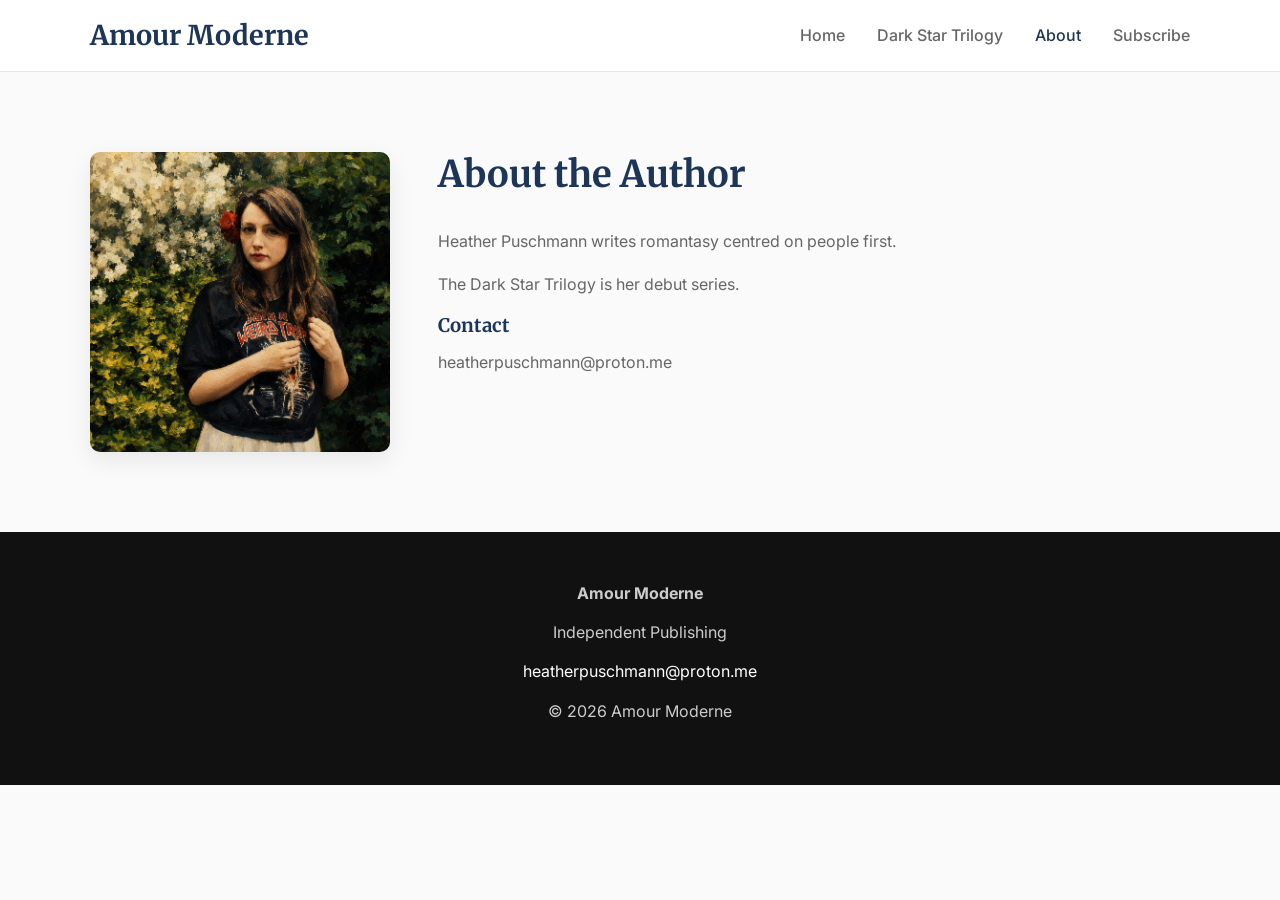
==== about.html @ 5a18eebe "fix image name" ====
<!DOCTYPE html>
<html lang="en">

<head>

<meta charset="UTF-8">
<meta name="viewport" content="width=device-width, initial-scale=1.0">

<title>About | Amour Moderne</title>

<link rel="preconnect" href="https://fonts.googleapis.com">
<link rel="preconnect" href="https://fonts.gstatic.com" crossorigin>

<link href="https://fonts.googleapis.com/css2?family=Inter:wght@300;400;500;600;700&family=Merriweather:wght@700&display=swap" rel="stylesheet">

<link rel="stylesheet" href="css/styles.css">

</head>

<body>

<div id="header"></div>

<main>

<section>
    <div class="container author-section">

        <img
            src="images/heather-puschmann.PNG"
            alt="Heather Puschmann"
            class="author-photo">

        <div>
	<h2>About the Author</h2>

	<p>
	Heather Puschmann writes romantasy centred on people first.
	</p>



<p>
The Dark Star Trilogy is her debut series.
</p>

<h3>Contact</h3>

<p>

<a href="mailto:heatherpuschmann@proton.me">
	heatherpuschmann@proton.me
</a>

</p>

</div>

</section>

</main>

<div id="footer"></div>

<script src="js/main.js"></script>

</body>

</html>
---- css/styles.css ----
/* ========================================
   RESET
======================================== */

* {
    margin: 0;
    padding: 0;
    box-sizing: border-box;
}

img {
    display: block;
    max-width: 100%;
}

a {
    text-decoration: none;
    color: inherit;
}

ul {
    list-style: none;
}


/* ========================================
   GLOBAL
======================================== */

:root {

    --background: #fafafa;
    --surface: #ffffff;

    --text: #222;
    --muted: #666;

    --primary: #1d3557;
    --primary-hover: #274c77;

    --border: #e5e5e5;

    --shadow:
        0 8px 24px rgba(0,0,0,.08);

}

body {

    font-family: "Inter", sans-serif;

    background: var(--background);

    color: var(--text);

    line-height: 1.7;
}

.container {

    width: min(1100px, 90%);
    margin: auto;

}

section {

    padding: 5rem 0;

}

h1,
h2,
h3 {

    font-family: "Merriweather", serif;

    font-weight: 700;

    color: var(--primary);

    line-height: 1.2;

}

h2 {

    font-size: 2.3rem;

    margin-bottom: 2rem;

}

h3 {

    margin-bottom: .75rem;

}

p {

    margin-bottom: 1rem;

    color: var(--muted);

}


/* ========================================
   HEADER
======================================== */

header {

    background: white;

    border-bottom: 1px solid var(--border);

    position: sticky;

    top: 0;

    z-index: 100;

}

header .container {

    display: flex;

    justify-content: space-between;

    align-items: center;

    padding: 1.2rem 0;

}

.logo h1 {

    font-size: 1.7rem;

}

nav ul {

    display: flex;

    gap: 2rem;

}

nav a {

    color: var(--muted);

    font-weight: 500;

    transition: .25s;

}

nav a:hover,
nav a.active {

    color: var(--primary);

}


/* ========================================
   HERO
======================================== */

.hero {

    text-align: center;

    padding: 7rem 0;

}

.eyebrow {

    text-transform: uppercase;

    letter-spacing: .2rem;

    font-size: .8rem;

    color: var(--primary);

    margin-bottom: 1rem;

}

.hero h2 {

    max-width: 700px;

    margin: auto;

    font-size: clamp(2.5rem, 6vw, 4rem);

}

.hero p {

    max-width: 700px;

    margin: 2rem auto;

    font-size: 1.15rem;

}


/* ========================================
   BUTTONS
======================================== */

.button {

    display: inline-block;

    background: var(--primary);

    color: white;

    padding: 1rem 1.8rem;

    border-radius: 6px;

    transition: .25s;

    font-weight: 600;

}

.button:hover {

    background: var(--primary-hover);

    transform: translateY(-2px);

}


/* ========================================
   FEATURED BOOK
======================================== */

.book-grid {

    display: grid;

    grid-template-columns: 320px 1fr;

    gap: 4rem;

    align-items: center;

}

.book-grid img {

    border-radius: 10px;

    box-shadow: var(--shadow);

}

.subtitle {

    color: var(--primary);

    font-weight: 600;

}


/* ========================================
   CARDS
======================================== */

.cards {

    display: grid;

    grid-template-columns: repeat(auto-fit, minmax(250px, 1fr));

    gap: 2rem;

}

.card {

    background: white;

    border-radius: 10px;

    overflow: hidden;

    box-shadow: var(--shadow);

    transition: .25s;

}

.card:hover {

    transform: translateY(-6px);

}

.card img {

    width: 100%;

}

.card h3,
.card p,
.card span {

    padding-left: 1.5rem;
    padding-right: 1.5rem;

}

.card h3 {

    margin-top: 1.5rem;

}

.card p {

    margin-top: .5rem;

}

.coming-soon {

    display: inline-block;

    margin: 0 1.5rem 1.5rem;

    padding: .45rem .9rem;

    background: #edf4ff;

    color: var(--primary);

    border-radius: 999px;

    font-size: .9rem;

    font-weight: 600;

}


/* ========================================
   AUTHOR
======================================== */

.author-preview {

    text-align: center;

    background: white;

}

.author-section {
	display: grid;
	grid-template-columns: 300px 1fr;
	gap: 3rem;
	align-items: start;
}

.author-photo {
	width: 100%;
	border-radius: 10px;
	box-shadow: var(--shadow);
}

/* ========================================
   FOOTER
======================================== */

footer {

    background: #111;

    color: #ccc;

    text-align: center;

    padding: 3rem 0;

}

footer p {

    color: inherit;

    margin-bottom: .75rem;

}

footer a {

    color: white;

}

footer a:hover {

    text-decoration: underline;

}


/* ========================================
   RESPONSIVE
======================================== */

@media (max-width: 850px) {

    header .container {

        flex-direction: column;

        gap: 1rem;

    }

    nav ul {

        flex-wrap: wrap;

        justify-content: center;

        gap: 1rem;

    }

    .book-grid {

        grid-template-columns: 1fr;

        text-align: center;

    }

    .book-grid img {

        max-width: 320px;

        margin: auto;

    }

    h2 {

        font-size: 2rem;

    }


}
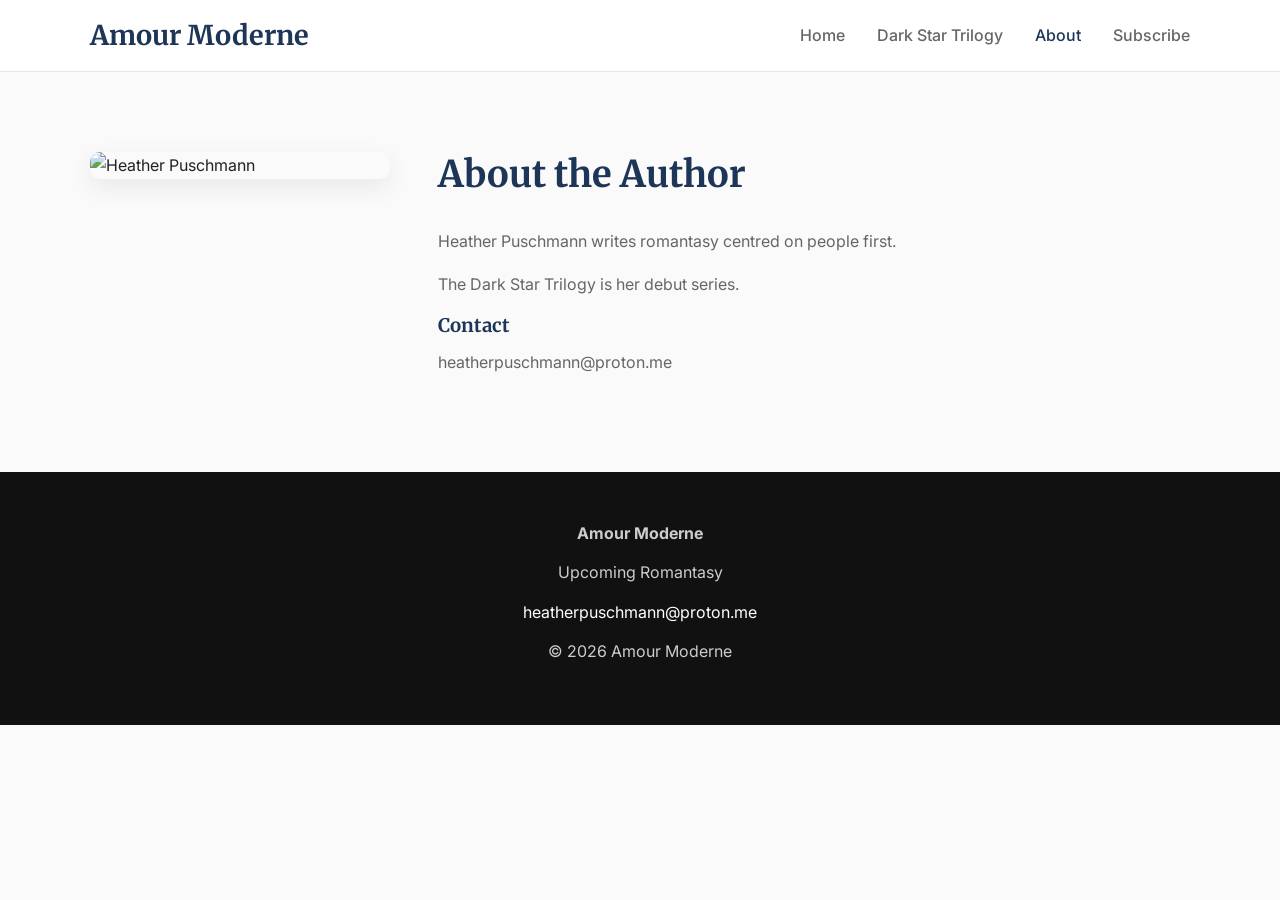
==== commit b545d64e: "remove publishing" ====
--- a/about.html
+++ b/about.html
@@ -27,7 +27,7 @@
     <div class="container author-section">
 
         <img
-            src="images/heather-puschmann.PNG"
+            src="images/heather-puschmann.png"
             alt="Heather Puschmann"
             class="author-photo">
 
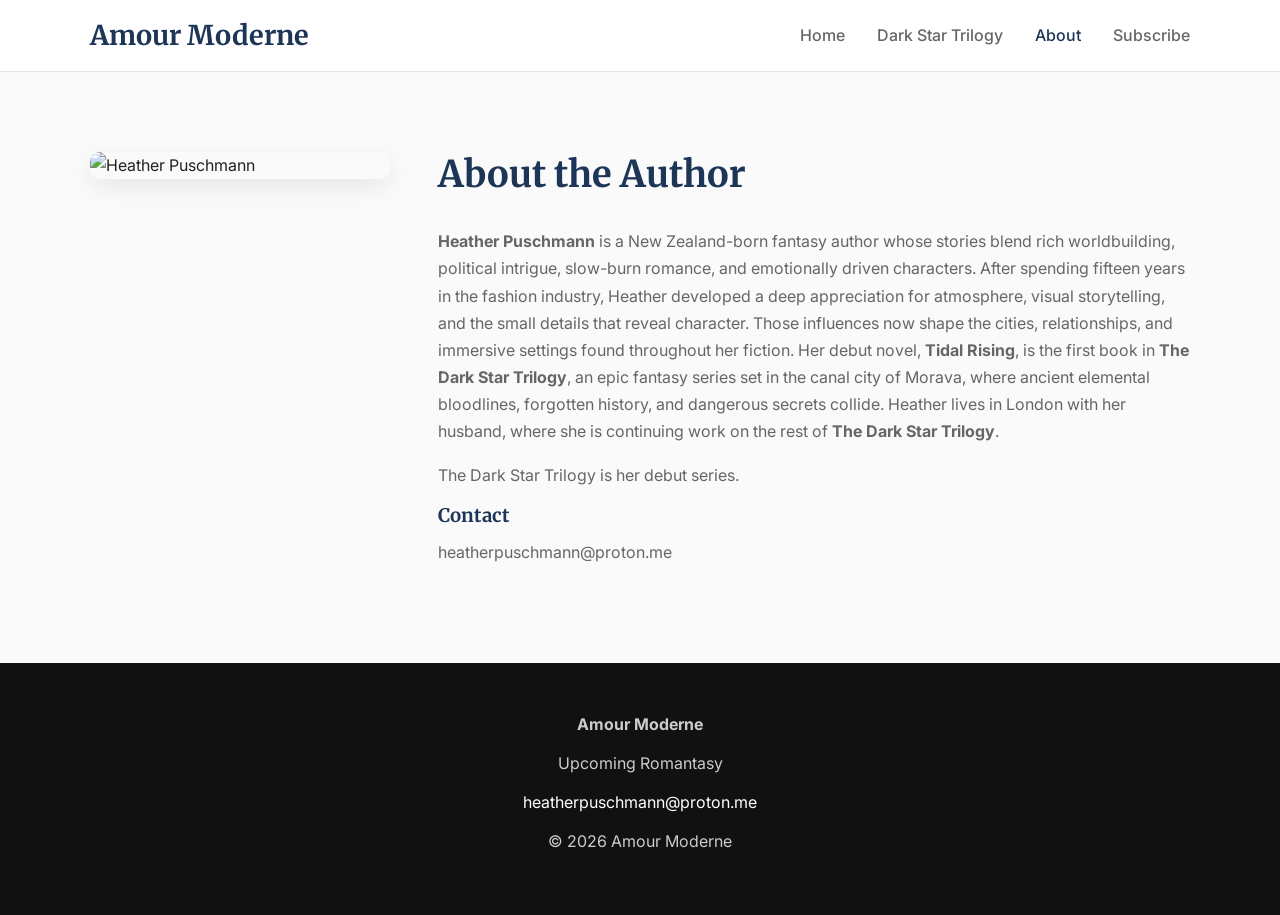
==== commit 43c5f730: "update about blurb" ====
--- a/about.html
+++ b/about.html
@@ -35,7 +35,10 @@
 	<h2>About the Author</h2>
 
 	<p>
-	Heather Puschmann writes romantasy centred on people first.
+		<b>Heather Puschmann</b> is a New Zealand-born fantasy author whose stories blend rich worldbuilding, political intrigue, slow-burn romance, and emotionally driven characters.
+		After spending fifteen years in the fashion industry, Heather developed a deep appreciation for atmosphere, visual storytelling, and the small details that reveal character. Those influences now shape the cities, relationships, and immersive settings found throughout her fiction.
+		Her debut novel, <b>Tidal Rising</b>, is the first book in <b>The Dark Star Trilogy</b>, an epic fantasy series set in the canal city of Morava, where ancient elemental bloodlines, forgotten history, and dangerous secrets collide.
+		Heather lives in London with her husband, where she is continuing work on the rest of <b>The Dark Star Trilogy</b>.
 	</p>
 
 
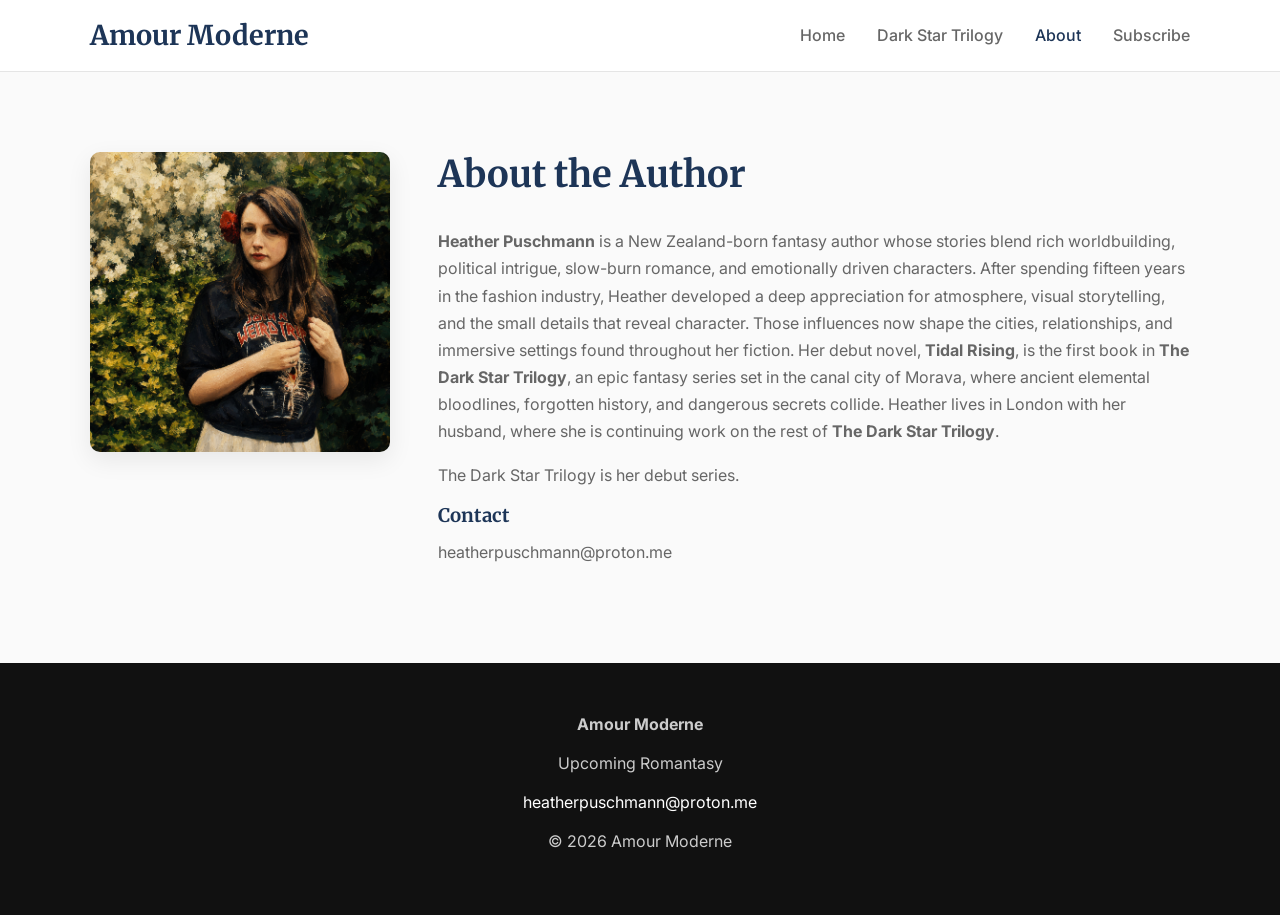
==== commit 6f0c5fce: "fix image again" ====
--- a/about.html
+++ b/about.html
@@ -27,7 +27,7 @@
     <div class="container author-section">
 
         <img
-            src="images/heather-puschmann.png"
+            src="images/heather-puschmann.PNG"
             alt="Heather Puschmann"
             class="author-photo">
 
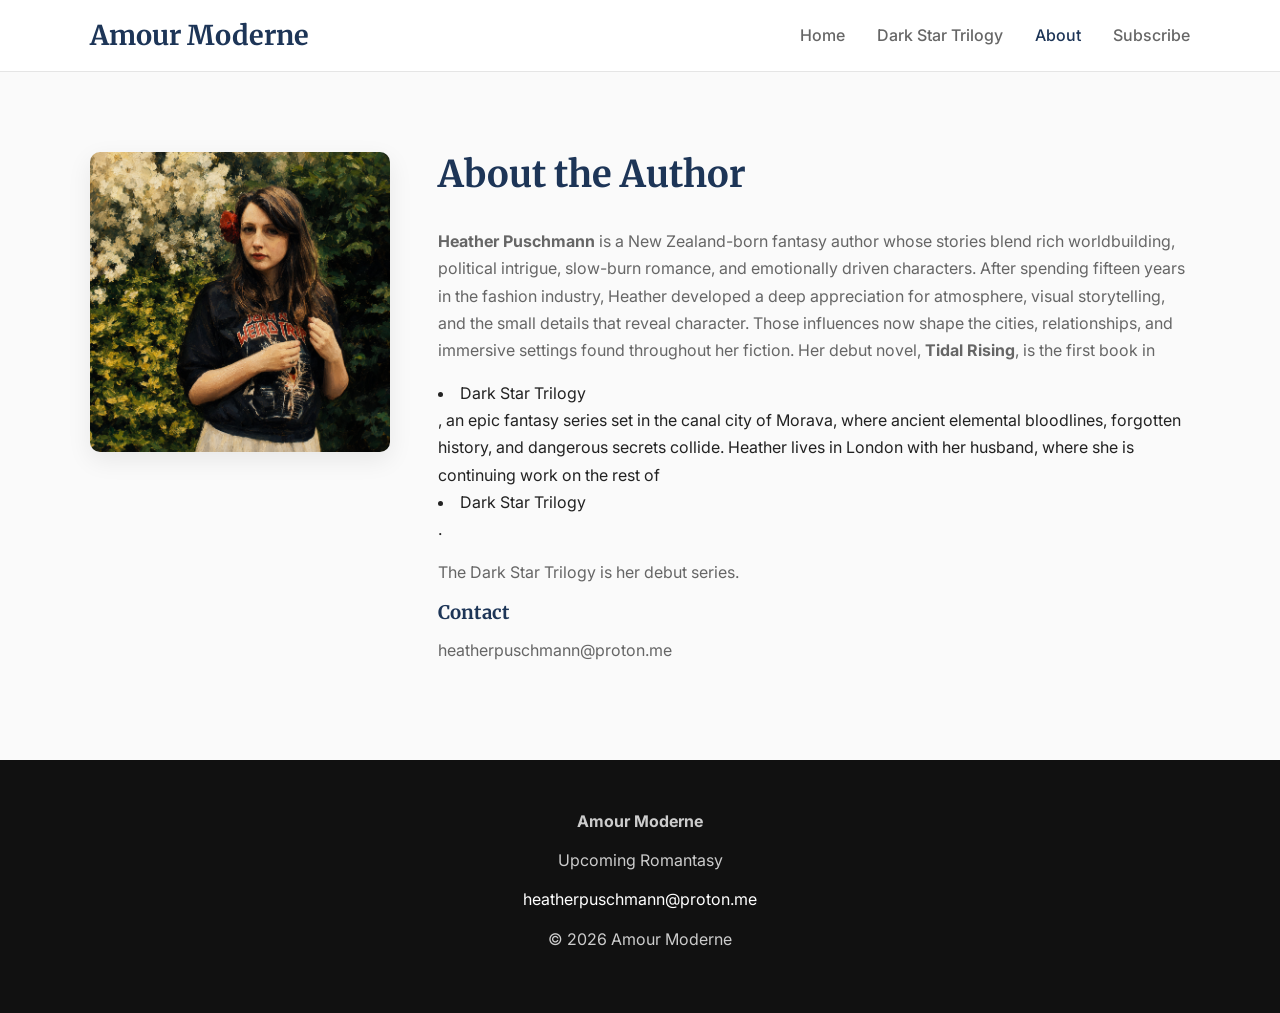
==== commit beab0d33: "add links in about page" ====
--- a/about.html
+++ b/about.html
@@ -37,8 +37,8 @@
 	<p>
 		<b>Heather Puschmann</b> is a New Zealand-born fantasy author whose stories blend rich worldbuilding, political intrigue, slow-burn romance, and emotionally driven characters.
 		After spending fifteen years in the fashion industry, Heather developed a deep appreciation for atmosphere, visual storytelling, and the small details that reveal character. Those influences now shape the cities, relationships, and immersive settings found throughout her fiction.
-		Her debut novel, <b>Tidal Rising</b>, is the first book in <b>The Dark Star Trilogy</b>, an epic fantasy series set in the canal city of Morava, where ancient elemental bloodlines, forgotten history, and dangerous secrets collide.
-		Heather lives in London with her husband, where she is continuing work on the rest of <b>The Dark Star Trilogy</b>.
+		Her debut novel, <b>Tidal Rising</b>, is the first book in <li><a href="/the-dark-star-trilogy.html">Dark Star Trilogy</a></li>, an epic fantasy series set in the canal city of Morava, where ancient elemental bloodlines, forgotten history, and dangerous secrets collide.
+		Heather lives in London with her husband, where she is continuing work on the rest of <li><a href="/the-dark-star-trilogy.html">Dark Star Trilogy</a></li>.
 	</p>
 
 
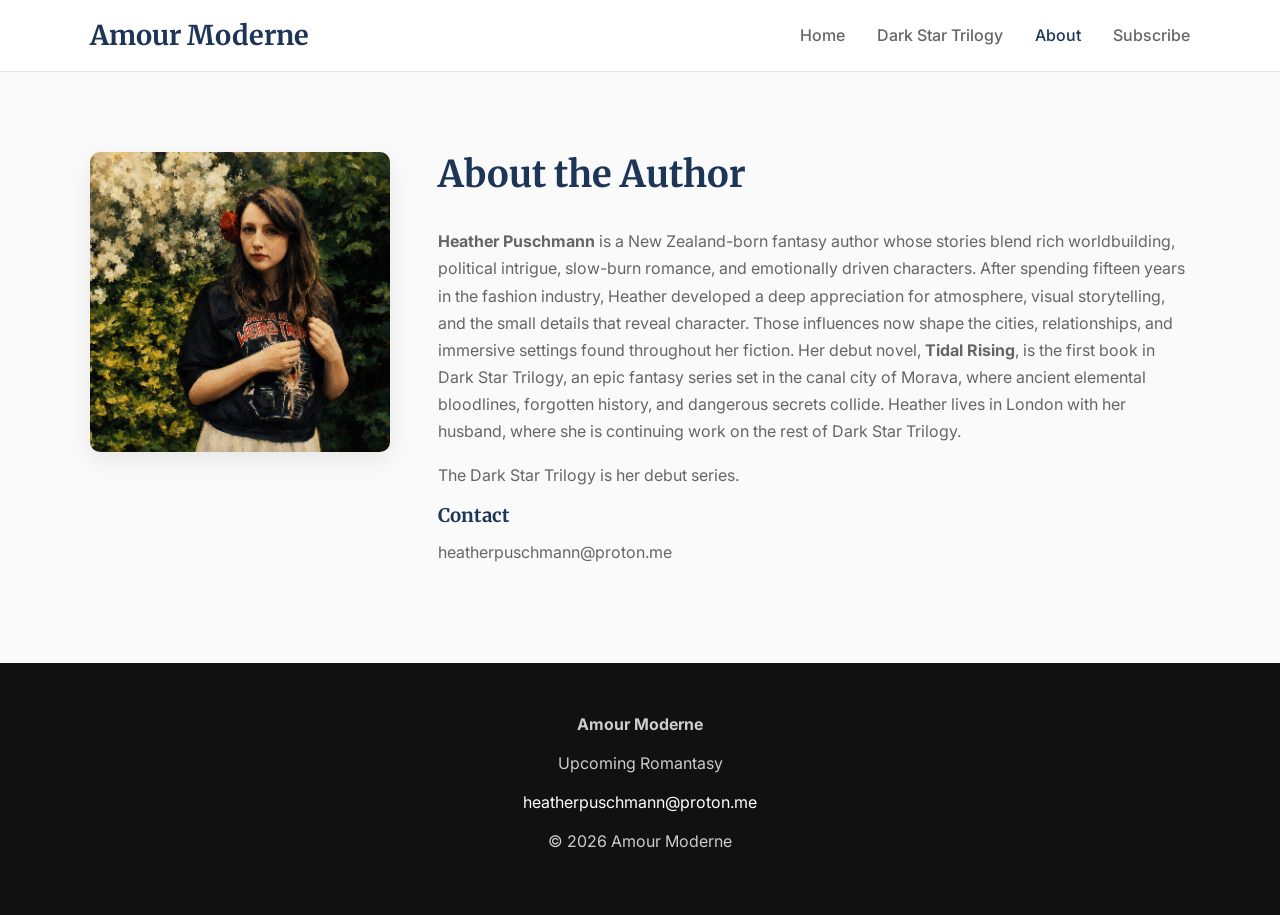
==== commit 99bc97a7: "remove li" ====
--- a/about.html
+++ b/about.html
@@ -37,8 +37,8 @@
 	<p>
 		<b>Heather Puschmann</b> is a New Zealand-born fantasy author whose stories blend rich worldbuilding, political intrigue, slow-burn romance, and emotionally driven characters.
 		After spending fifteen years in the fashion industry, Heather developed a deep appreciation for atmosphere, visual storytelling, and the small details that reveal character. Those influences now shape the cities, relationships, and immersive settings found throughout her fiction.
-		Her debut novel, <b>Tidal Rising</b>, is the first book in <li><a href="/the-dark-star-trilogy.html">Dark Star Trilogy</a></li>, an epic fantasy series set in the canal city of Morava, where ancient elemental bloodlines, forgotten history, and dangerous secrets collide.
-		Heather lives in London with her husband, where she is continuing work on the rest of <li><a href="/the-dark-star-trilogy.html">Dark Star Trilogy</a></li>.
+		Her debut novel, <b>Tidal Rising</b>, is the first book in <a href="/the-dark-star-trilogy.html">Dark Star Trilogy</a>, an epic fantasy series set in the canal city of Morava, where ancient elemental bloodlines, forgotten history, and dangerous secrets collide.
+		Heather lives in London with her husband, where she is continuing work on the rest of <a href="/the-dark-star-trilogy.html">Dark Star Trilogy</a>.
 	</p>
 
 
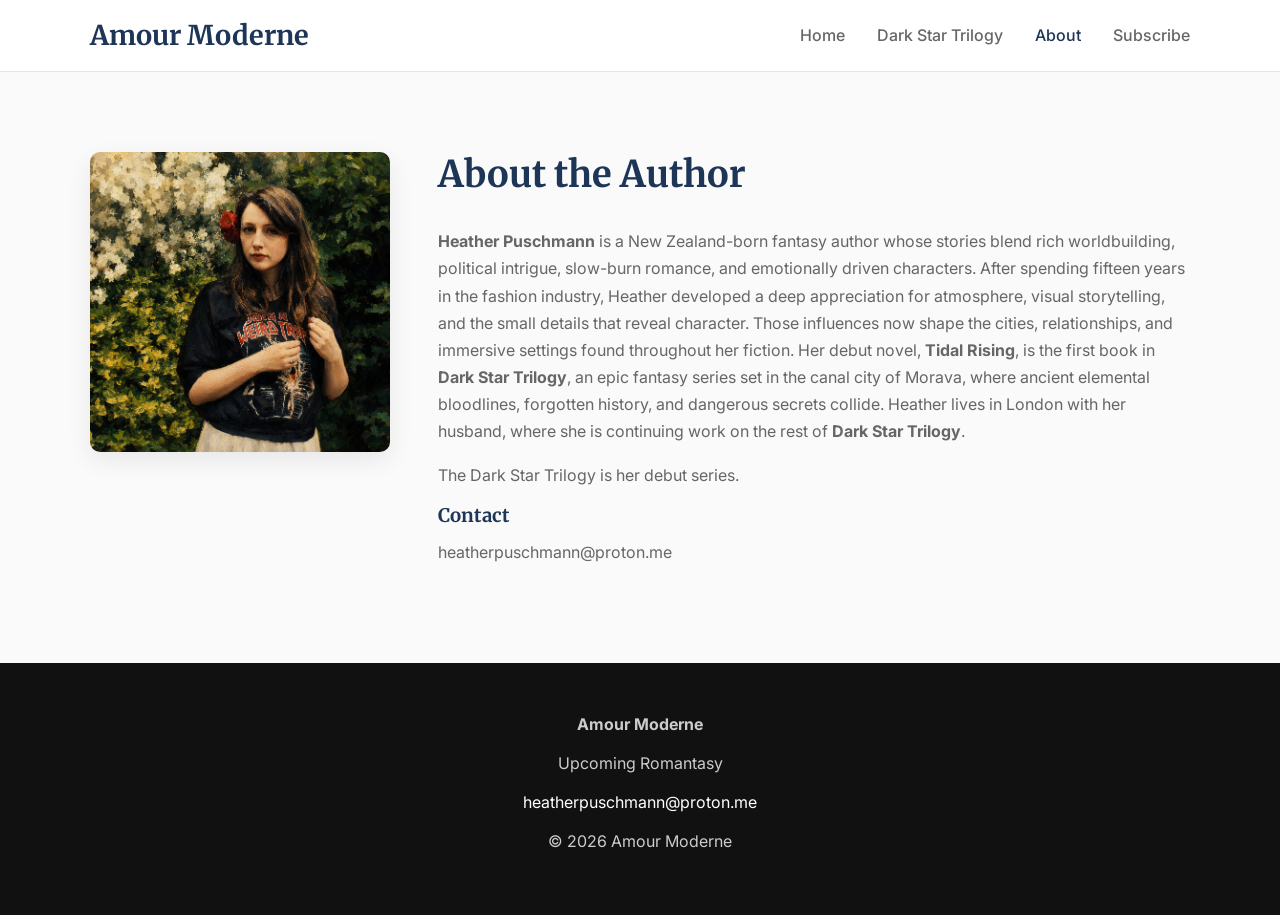
==== commit 038af5b7: "make link bold" ====
--- a/about.html
+++ b/about.html
@@ -37,8 +37,8 @@
 	<p>
 		<b>Heather Puschmann</b> is a New Zealand-born fantasy author whose stories blend rich worldbuilding, political intrigue, slow-burn romance, and emotionally driven characters.
 		After spending fifteen years in the fashion industry, Heather developed a deep appreciation for atmosphere, visual storytelling, and the small details that reveal character. Those influences now shape the cities, relationships, and immersive settings found throughout her fiction.
-		Her debut novel, <b>Tidal Rising</b>, is the first book in <a href="/the-dark-star-trilogy.html">Dark Star Trilogy</a>, an epic fantasy series set in the canal city of Morava, where ancient elemental bloodlines, forgotten history, and dangerous secrets collide.
-		Heather lives in London with her husband, where she is continuing work on the rest of <a href="/the-dark-star-trilogy.html">Dark Star Trilogy</a>.
+		Her debut novel, <b>Tidal Rising</b>, is the first book in <a href="/the-dark-star-trilogy.html"><b>Dark Star Trilogy</b></a>, an epic fantasy series set in the canal city of Morava, where ancient elemental bloodlines, forgotten history, and dangerous secrets collide.
+		Heather lives in London with her husband, where she is continuing work on the rest of <a href="/the-dark-star-trilogy.html"><b>Dark Star Trilogy</b></a>.
 	</p>
 
 
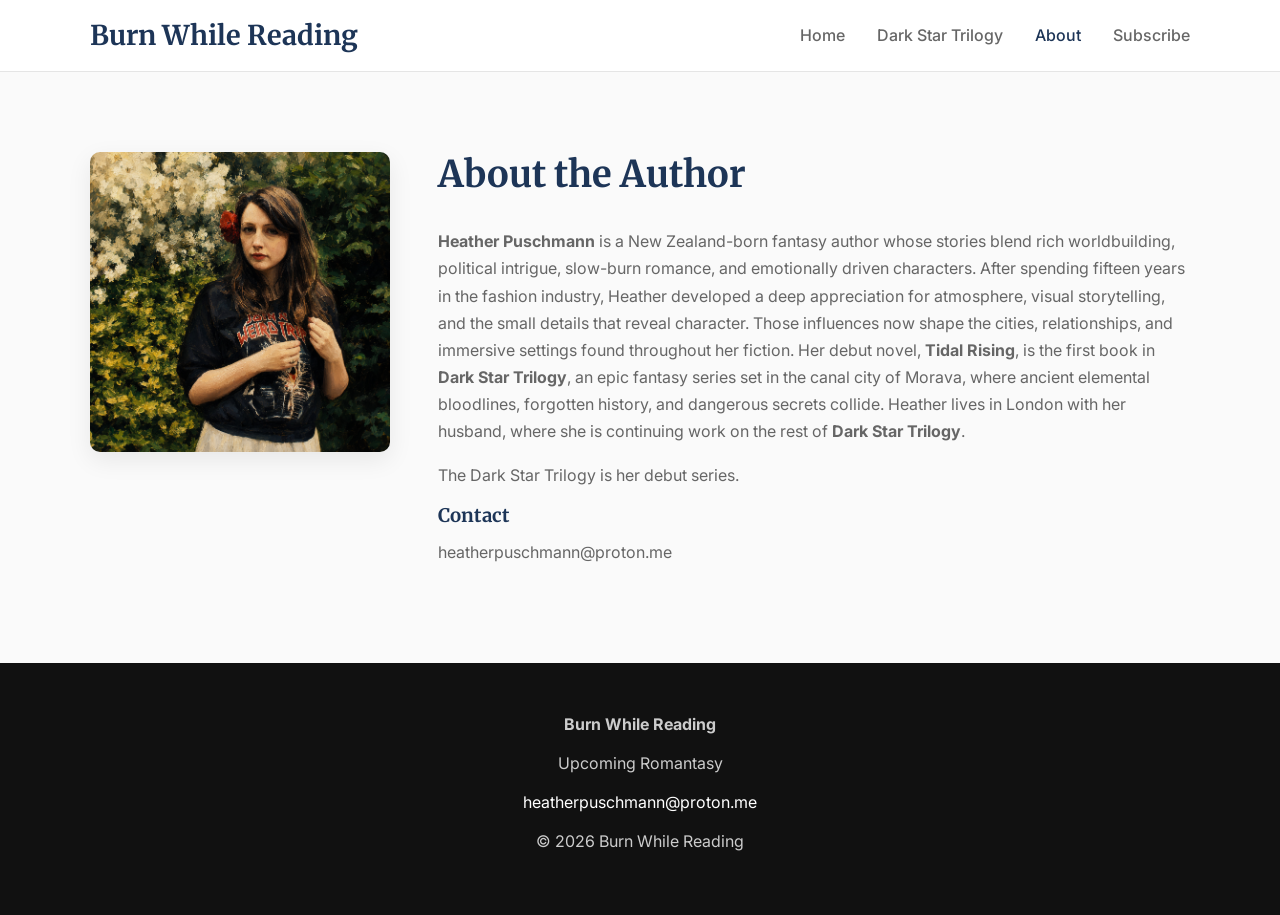
==== commit 2add46b2: "switch to amour moderne" ====
--- a/about.html
+++ b/about.html
@@ -6,7 +6,7 @@
 <meta charset="UTF-8">
 <meta name="viewport" content="width=device-width, initial-scale=1.0">
 
-<title>About | Amour Moderne</title>
+<title>About | Burn While Reading</title>
 
 <link rel="preconnect" href="https://fonts.googleapis.com">
 <link rel="preconnect" href="https://fonts.gstatic.com" crossorigin>
--- a/css/styles.css
+++ b/css/styles.css
@@ -424,6 +424,84 @@
 
 
 /* ========================================
+   SUBSCRIBE PAGE
+======================================== */
+
+.subscribe-page {
+
+    padding: 5rem 0;
+
+}
+
+.subscribe-container {
+
+    max-width: 700px;
+
+}
+
+.subscribe-intro {
+
+    text-align: center;
+
+    margin-bottom: 1rem;
+
+}
+
+.subscribe-banner {
+
+    width: 100%;
+    max-width: 380px;
+
+    margin: 0 auto 2rem;
+
+    border-radius: 8px;
+
+    box-shadow: var(--shadow);
+
+}
+
+.subscribe-intro p {
+
+    max-width: 700px;
+
+    margin: auto;
+
+}
+
+/* ========================================
+   KLAVIYO
+======================================== */
+
+.klaviyo-form {
+
+    margin-top: 0 !important;
+    margin: auto;
+
+}
+
+.klaviyo-form form {
+
+    border-radius: 10px !important;
+
+    overflow: hidden;
+
+}
+
+.klaviyo-form input {
+
+    border-radius: 6px !important;
+
+}
+
+.klaviyo-form button {
+
+    border-radius: 6px !important;
+
+    font-weight: 600 !important;
+
+}
+
+/* ========================================
    RESPONSIVE
 ======================================== */
 
